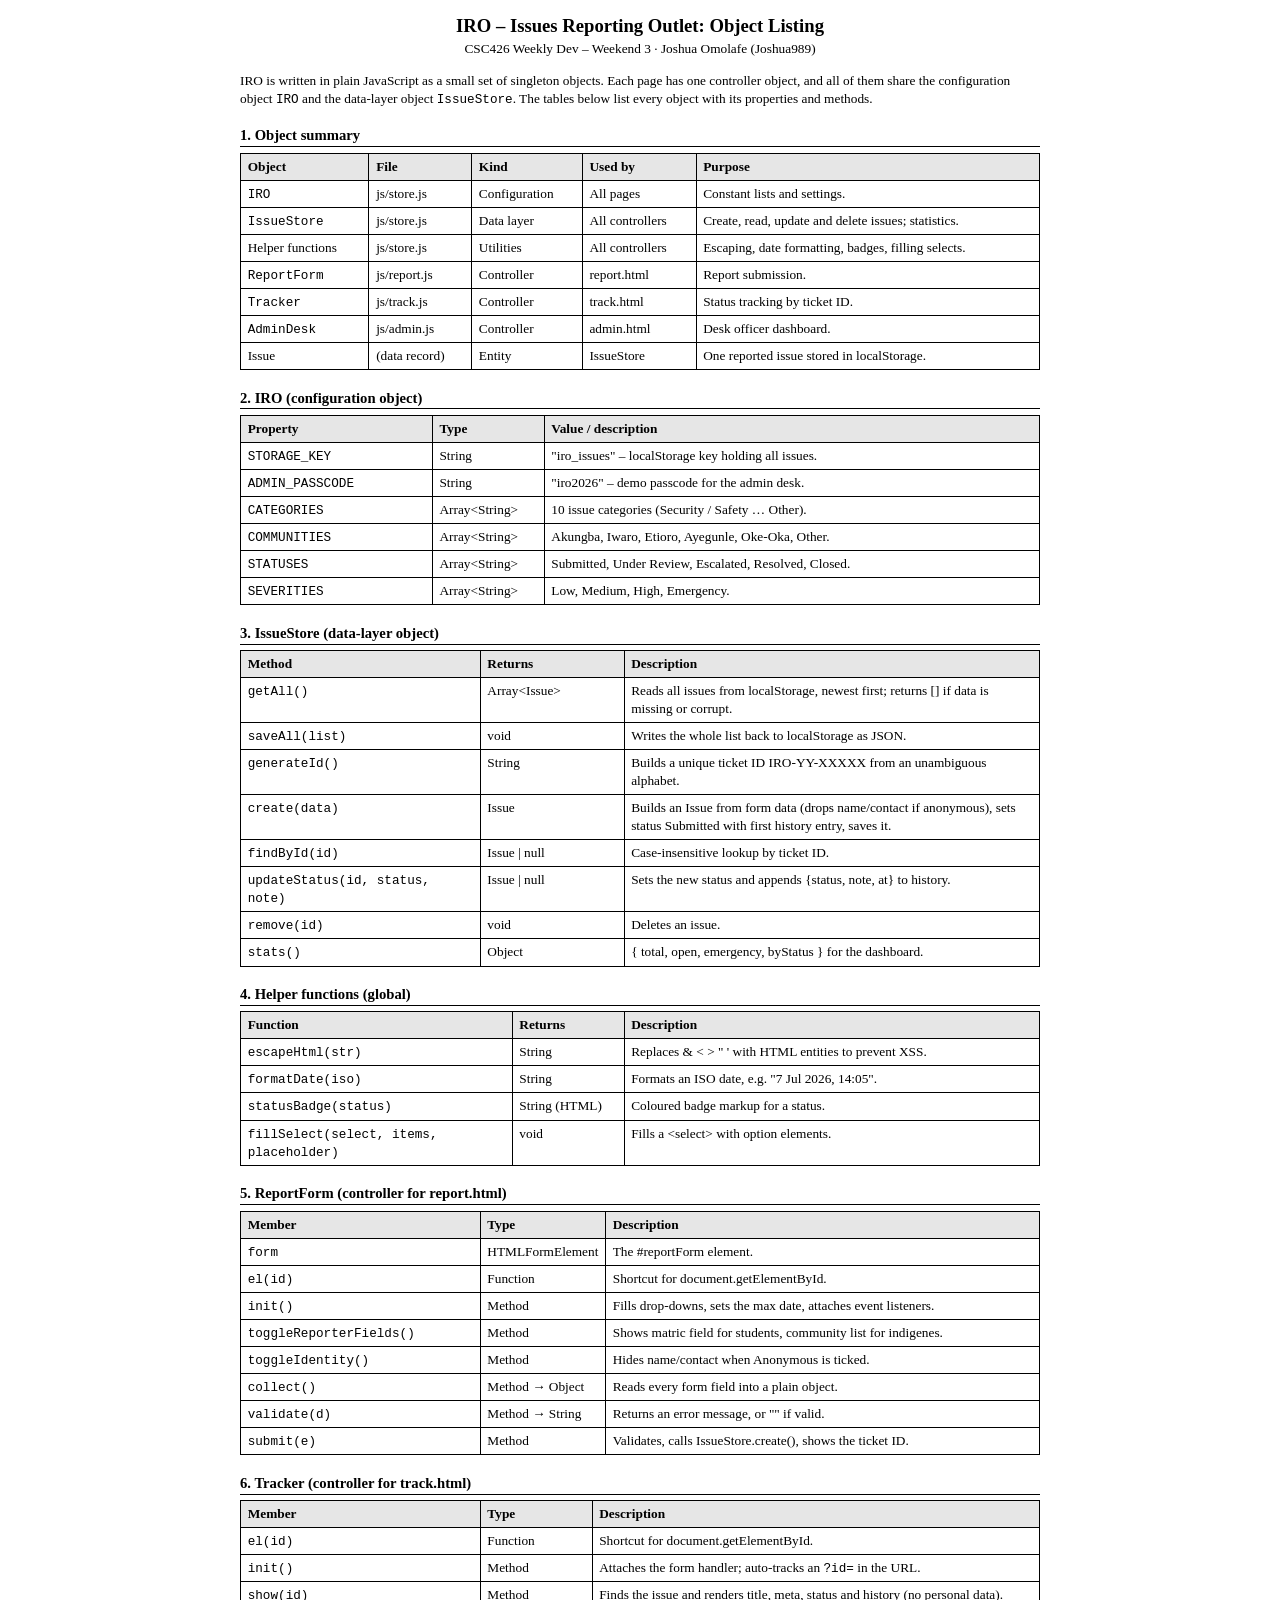
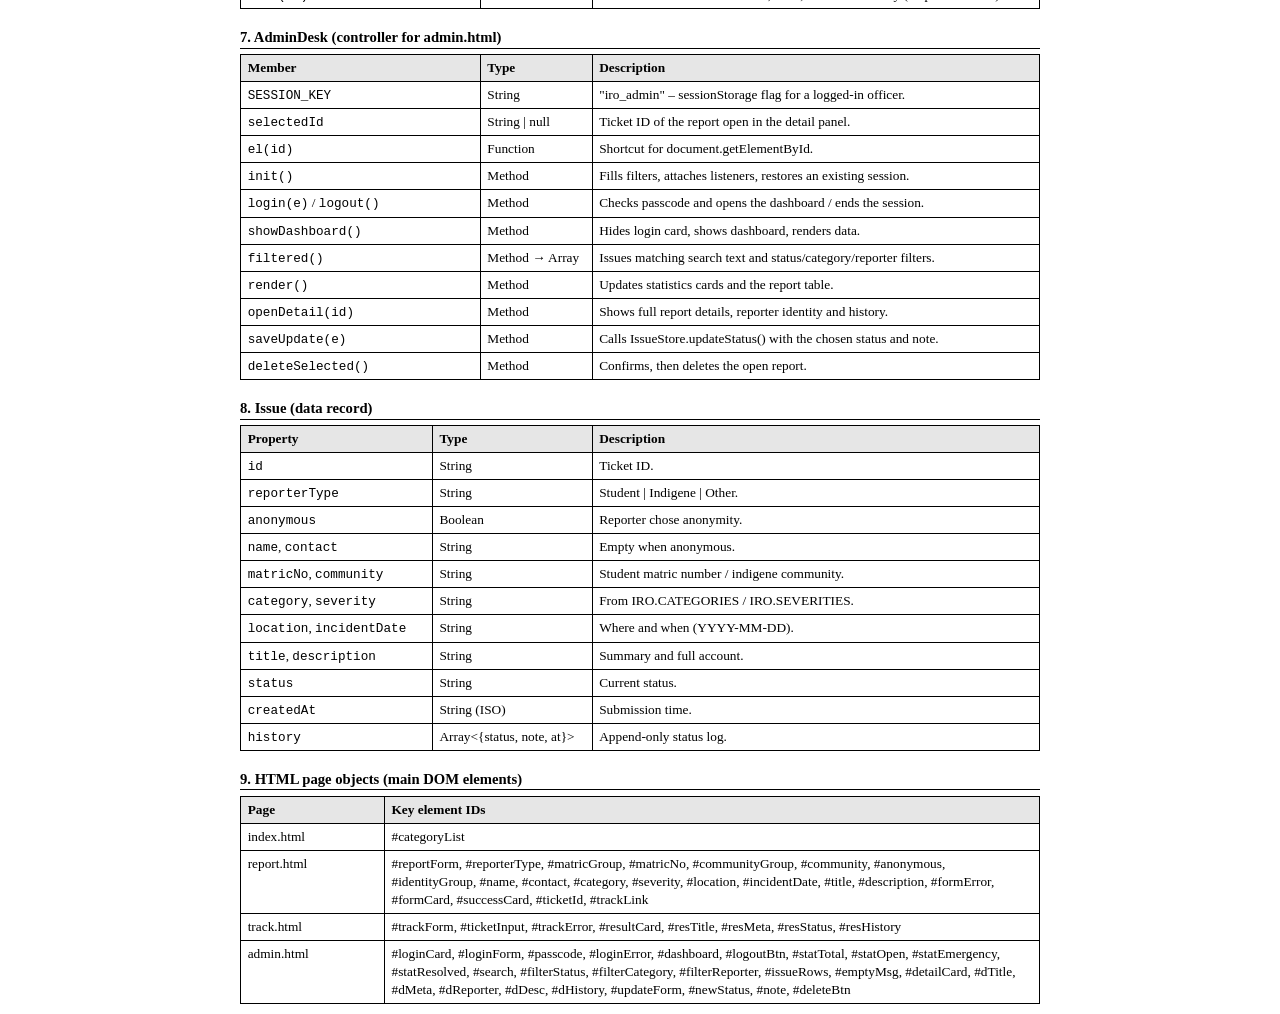
==== docs/listings/IRO_Object_Listing.html @ 64bc76e7 "Add IRO (Issues Reporting Outlet) app and documentation Mini web app (report, track, admin desk), Go" ====
<!DOCTYPE html>
<html lang="en">
<head>
<meta charset="UTF-8">
<title>IRO – Object Listing</title>
<style>
  @page { size: A4; margin: 18mm; }
  body { font-family: "Times New Roman", Times, serif; font-size: 10pt; line-height: 1.35; color: #000; max-width: 800px; margin: 0 auto; }
  h1 { font-size: 14pt; text-align: center; margin-bottom: 2pt; }
  .sub { text-align: center; margin-top: 0; }
  h2 { font-size: 11pt; margin: 14pt 0 4pt; border-bottom: 1px solid #000; page-break-after: avoid; }
  table { border-collapse: collapse; width: 100%; margin: 4pt 0 8pt; }
  tr { page-break-inside: avoid; }
  th, td { border: 1px solid #000; padding: 3pt 5pt; text-align: left; vertical-align: top; font-size: 10pt; }
  th { background: #e6e6e6; }
  code { font-family: "Courier New", monospace; font-size: 9.5pt; }
</style>
</head>
<body>
<h1>IRO – Issues Reporting Outlet: Object Listing</h1>
<p class="sub">CSC426 Weekly Dev – Weekend 3 · Joshua Omolafe (Joshua989)</p>

<p>IRO is written in plain JavaScript as a small set of singleton objects. Each page has one controller
object, and all of them share the configuration object <code>IRO</code> and the data-layer object
<code>IssueStore</code>. The tables below list every object with its properties and methods.</p>

<h2>1. Object summary</h2>
<table>
  <tr><th>Object</th><th>File</th><th>Kind</th><th>Used by</th><th>Purpose</th></tr>
  <tr><td><code>IRO</code></td><td>js/store.js</td><td>Configuration</td><td>All pages</td><td>Constant lists and settings.</td></tr>
  <tr><td><code>IssueStore</code></td><td>js/store.js</td><td>Data layer</td><td>All controllers</td><td>Create, read, update and delete issues; statistics.</td></tr>
  <tr><td>Helper functions</td><td>js/store.js</td><td>Utilities</td><td>All controllers</td><td>Escaping, date formatting, badges, filling selects.</td></tr>
  <tr><td><code>ReportForm</code></td><td>js/report.js</td><td>Controller</td><td>report.html</td><td>Report submission.</td></tr>
  <tr><td><code>Tracker</code></td><td>js/track.js</td><td>Controller</td><td>track.html</td><td>Status tracking by ticket ID.</td></tr>
  <tr><td><code>AdminDesk</code></td><td>js/admin.js</td><td>Controller</td><td>admin.html</td><td>Desk officer dashboard.</td></tr>
  <tr><td>Issue</td><td>(data record)</td><td>Entity</td><td>IssueStore</td><td>One reported issue stored in localStorage.</td></tr>
</table>

<h2>2. IRO (configuration object)</h2>
<table>
  <tr><th style="width:24%">Property</th><th style="width:14%">Type</th><th>Value / description</th></tr>
  <tr><td><code>STORAGE_KEY</code></td><td>String</td><td>"iro_issues" – localStorage key holding all issues.</td></tr>
  <tr><td><code>ADMIN_PASSCODE</code></td><td>String</td><td>"iro2026" – demo passcode for the admin desk.</td></tr>
  <tr><td><code>CATEGORIES</code></td><td>Array&lt;String&gt;</td><td>10 issue categories (Security / Safety … Other).</td></tr>
  <tr><td><code>COMMUNITIES</code></td><td>Array&lt;String&gt;</td><td>Akungba, Iwaro, Etioro, Ayegunle, Oke-Oka, Other.</td></tr>
  <tr><td><code>STATUSES</code></td><td>Array&lt;String&gt;</td><td>Submitted, Under Review, Escalated, Resolved, Closed.</td></tr>
  <tr><td><code>SEVERITIES</code></td><td>Array&lt;String&gt;</td><td>Low, Medium, High, Emergency.</td></tr>
</table>

<h2>3. IssueStore (data-layer object)</h2>
<table>
  <tr><th style="width:30%">Method</th><th style="width:18%">Returns</th><th>Description</th></tr>
  <tr><td><code>getAll()</code></td><td>Array&lt;Issue&gt;</td><td>Reads all issues from localStorage, newest first; returns [] if data is missing or corrupt.</td></tr>
  <tr><td><code>saveAll(list)</code></td><td>void</td><td>Writes the whole list back to localStorage as JSON.</td></tr>
  <tr><td><code>generateId()</code></td><td>String</td><td>Builds a unique ticket ID IRO-YY-XXXXX from an unambiguous alphabet.</td></tr>
  <tr><td><code>create(data)</code></td><td>Issue</td><td>Builds an Issue from form data (drops name/contact if anonymous), sets status Submitted with first history entry, saves it.</td></tr>
  <tr><td><code>findById(id)</code></td><td>Issue | null</td><td>Case-insensitive lookup by ticket ID.</td></tr>
  <tr><td><code>updateStatus(id, status, note)</code></td><td>Issue | null</td><td>Sets the new status and appends {status, note, at} to history.</td></tr>
  <tr><td><code>remove(id)</code></td><td>void</td><td>Deletes an issue.</td></tr>
  <tr><td><code>stats()</code></td><td>Object</td><td>{ total, open, emergency, byStatus } for the dashboard.</td></tr>
</table>

<h2>4. Helper functions (global)</h2>
<table>
  <tr><th style="width:34%">Function</th><th style="width:14%">Returns</th><th>Description</th></tr>
  <tr><td><code>escapeHtml(str)</code></td><td>String</td><td>Replaces &amp; &lt; &gt; " ' with HTML entities to prevent XSS.</td></tr>
  <tr><td><code>formatDate(iso)</code></td><td>String</td><td>Formats an ISO date, e.g. "7 Jul 2026, 14:05".</td></tr>
  <tr><td><code>statusBadge(status)</code></td><td>String (HTML)</td><td>Coloured badge markup for a status.</td></tr>
  <tr><td><code>fillSelect(select, items, placeholder)</code></td><td>void</td><td>Fills a &lt;select&gt; with option elements.</td></tr>
</table>

<h2>5. ReportForm (controller for report.html)</h2>
<table>
  <tr><th style="width:30%">Member</th><th style="width:14%">Type</th><th>Description</th></tr>
  <tr><td><code>form</code></td><td>HTMLFormElement</td><td>The #reportForm element.</td></tr>
  <tr><td><code>el(id)</code></td><td>Function</td><td>Shortcut for document.getElementById.</td></tr>
  <tr><td><code>init()</code></td><td>Method</td><td>Fills drop-downs, sets the max date, attaches event listeners.</td></tr>
  <tr><td><code>toggleReporterFields()</code></td><td>Method</td><td>Shows matric field for students, community list for indigenes.</td></tr>
  <tr><td><code>toggleIdentity()</code></td><td>Method</td><td>Hides name/contact when Anonymous is ticked.</td></tr>
  <tr><td><code>collect()</code></td><td>Method → Object</td><td>Reads every form field into a plain object.</td></tr>
  <tr><td><code>validate(d)</code></td><td>Method → String</td><td>Returns an error message, or "" if valid.</td></tr>
  <tr><td><code>submit(e)</code></td><td>Method</td><td>Validates, calls IssueStore.create(), shows the ticket ID.</td></tr>
</table>

<h2>6. Tracker (controller for track.html)</h2>
<table>
  <tr><th style="width:30%">Member</th><th style="width:14%">Type</th><th>Description</th></tr>
  <tr><td><code>el(id)</code></td><td>Function</td><td>Shortcut for document.getElementById.</td></tr>
  <tr><td><code>init()</code></td><td>Method</td><td>Attaches the form handler; auto-tracks an <code>?id=</code> in the URL.</td></tr>
  <tr><td><code>show(id)</code></td><td>Method</td><td>Finds the issue and renders title, meta, status and history (no personal data).</td></tr>
</table>

<h2>7. AdminDesk (controller for admin.html)</h2>
<table>
  <tr><th style="width:30%">Member</th><th style="width:14%">Type</th><th>Description</th></tr>
  <tr><td><code>SESSION_KEY</code></td><td>String</td><td>"iro_admin" – sessionStorage flag for a logged-in officer.</td></tr>
  <tr><td><code>selectedId</code></td><td>String | null</td><td>Ticket ID of the report open in the detail panel.</td></tr>
  <tr><td><code>el(id)</code></td><td>Function</td><td>Shortcut for document.getElementById.</td></tr>
  <tr><td><code>init()</code></td><td>Method</td><td>Fills filters, attaches listeners, restores an existing session.</td></tr>
  <tr><td><code>login(e)</code> / <code>logout()</code></td><td>Method</td><td>Checks passcode and opens the dashboard / ends the session.</td></tr>
  <tr><td><code>showDashboard()</code></td><td>Method</td><td>Hides login card, shows dashboard, renders data.</td></tr>
  <tr><td><code>filtered()</code></td><td>Method → Array</td><td>Issues matching search text and status/category/reporter filters.</td></tr>
  <tr><td><code>render()</code></td><td>Method</td><td>Updates statistics cards and the report table.</td></tr>
  <tr><td><code>openDetail(id)</code></td><td>Method</td><td>Shows full report details, reporter identity and history.</td></tr>
  <tr><td><code>saveUpdate(e)</code></td><td>Method</td><td>Calls IssueStore.updateStatus() with the chosen status and note.</td></tr>
  <tr><td><code>deleteSelected()</code></td><td>Method</td><td>Confirms, then deletes the open report.</td></tr>
</table>

<h2>8. Issue (data record)</h2>
<table>
  <tr><th style="width:24%">Property</th><th style="width:20%">Type</th><th>Description</th></tr>
  <tr><td><code>id</code></td><td>String</td><td>Ticket ID.</td></tr>
  <tr><td><code>reporterType</code></td><td>String</td><td>Student | Indigene | Other.</td></tr>
  <tr><td><code>anonymous</code></td><td>Boolean</td><td>Reporter chose anonymity.</td></tr>
  <tr><td><code>name</code>, <code>contact</code></td><td>String</td><td>Empty when anonymous.</td></tr>
  <tr><td><code>matricNo</code>, <code>community</code></td><td>String</td><td>Student matric number / indigene community.</td></tr>
  <tr><td><code>category</code>, <code>severity</code></td><td>String</td><td>From IRO.CATEGORIES / IRO.SEVERITIES.</td></tr>
  <tr><td><code>location</code>, <code>incidentDate</code></td><td>String</td><td>Where and when (YYYY-MM-DD).</td></tr>
  <tr><td><code>title</code>, <code>description</code></td><td>String</td><td>Summary and full account.</td></tr>
  <tr><td><code>status</code></td><td>String</td><td>Current status.</td></tr>
  <tr><td><code>createdAt</code></td><td>String (ISO)</td><td>Submission time.</td></tr>
  <tr><td><code>history</code></td><td>Array&lt;{status, note, at}&gt;</td><td>Append-only status log.</td></tr>
</table>

<h2>9. HTML page objects (main DOM elements)</h2>
<table>
  <tr><th style="width:18%">Page</th><th>Key element IDs</th></tr>
  <tr><td>index.html</td><td>#categoryList</td></tr>
  <tr><td>report.html</td><td>#reportForm, #reporterType, #matricGroup, #matricNo, #communityGroup, #community, #anonymous, #identityGroup, #name, #contact, #category, #severity, #location, #incidentDate, #title, #description, #formError, #formCard, #successCard, #ticketId, #trackLink</td></tr>
  <tr><td>track.html</td><td>#trackForm, #ticketInput, #trackError, #resultCard, #resTitle, #resMeta, #resStatus, #resHistory</td></tr>
  <tr><td>admin.html</td><td>#loginCard, #loginForm, #passcode, #loginError, #dashboard, #logoutBtn, #statTotal, #statOpen, #statEmergency, #statResolved, #search, #filterStatus, #filterCategory, #filterReporter, #issueRows, #emptyMsg, #detailCard, #dTitle, #dMeta, #dReporter, #dDesc, #dHistory, #updateForm, #newStatus, #note, #deleteBtn</td></tr>
</table>
</body>
</html>
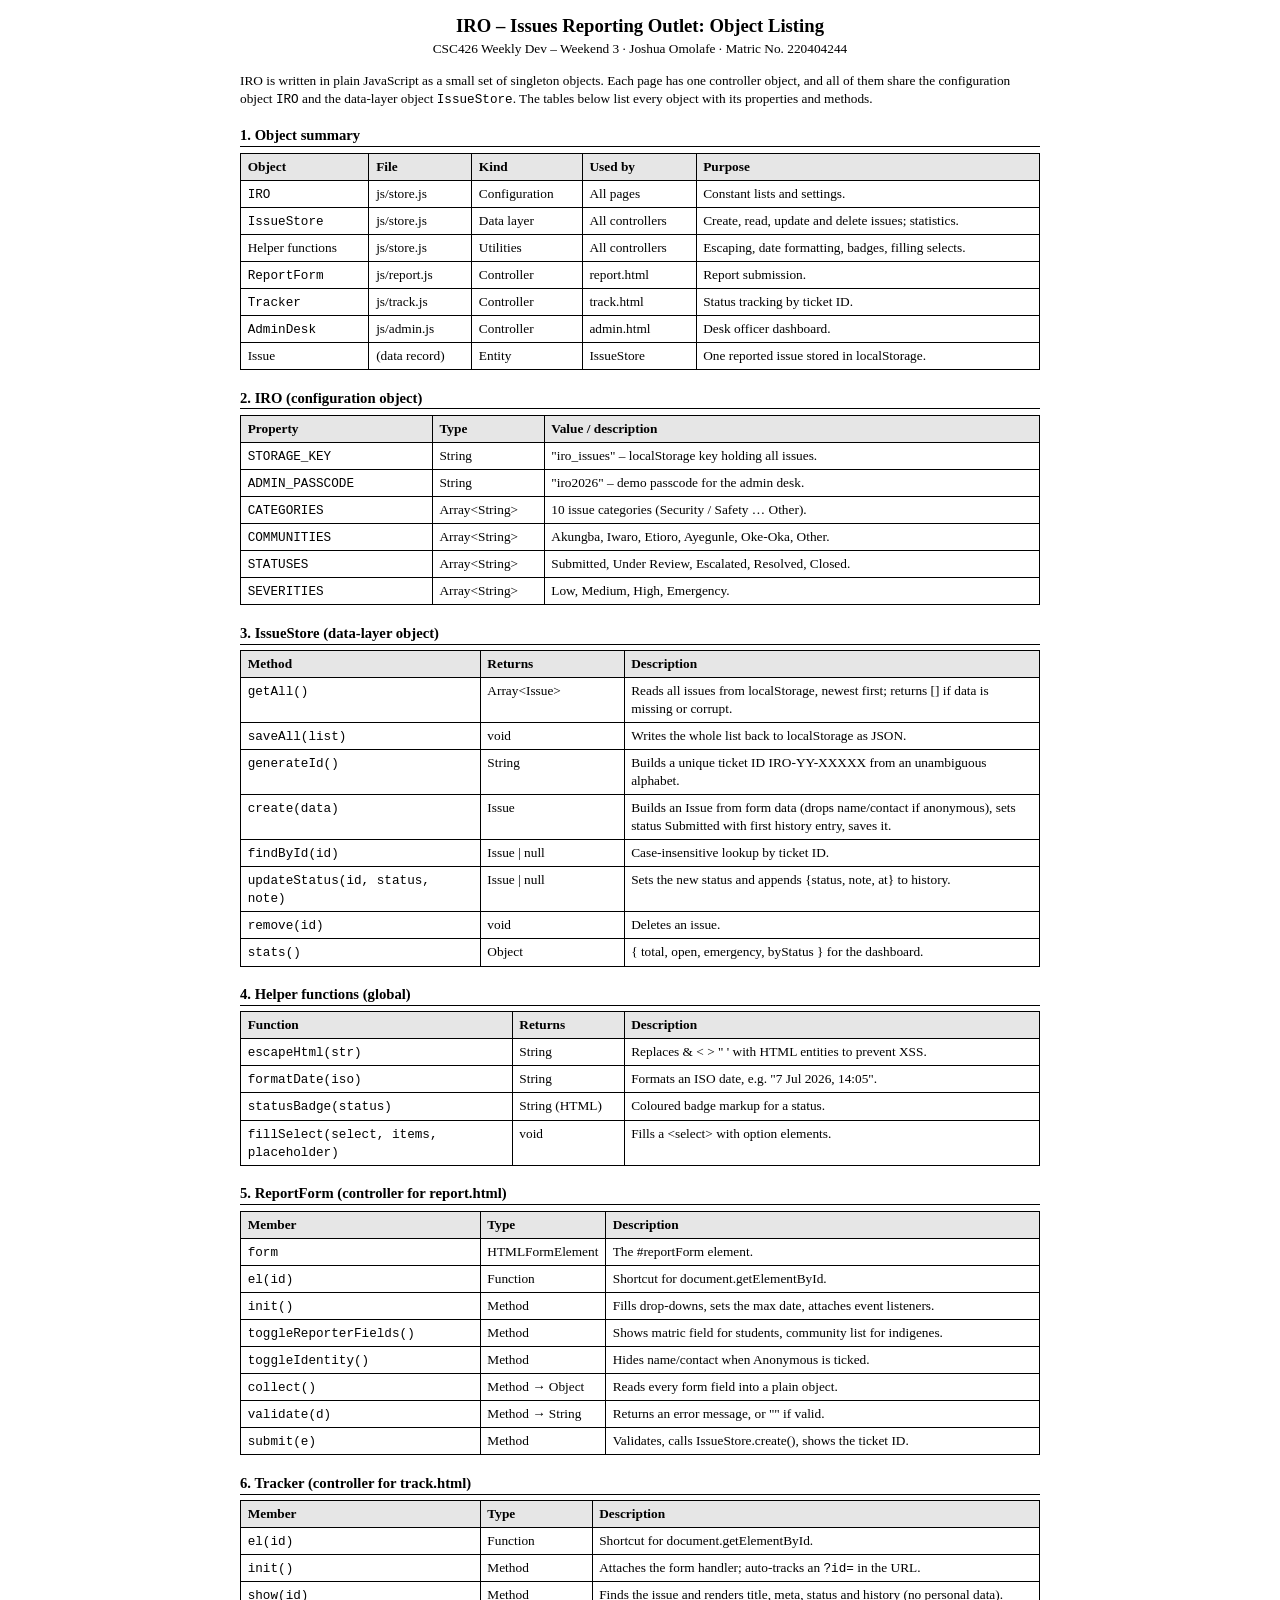
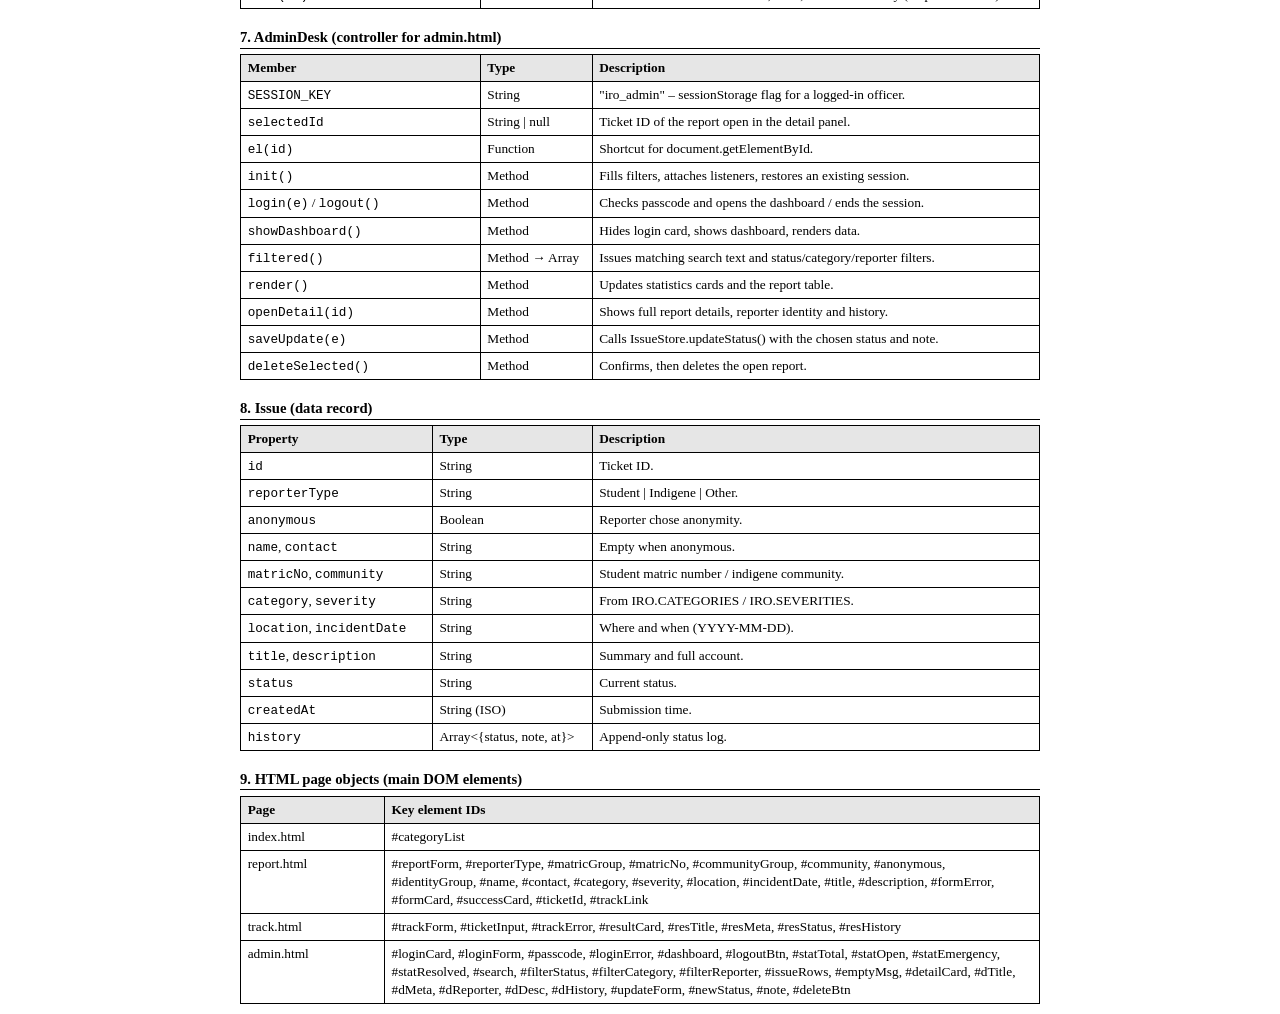
==== commit 194985be: "Add matric number to submission documents Co-Authored-By: Claude Opus 5.5 <noreply@anthropic.com>" ====
--- a/docs/listings/IRO_Object_Listing.html
+++ b/docs/listings/IRO_Object_Listing.html
@@ -18,7 +18,7 @@
 </head>
 <body>
 <h1>IRO – Issues Reporting Outlet: Object Listing</h1>
-<p class="sub">CSC426 Weekly Dev – Weekend 3 · Joshua Omolafe (Joshua989)</p>
+<p class="sub">CSC426 Weekly Dev – Weekend 3 · Joshua Omolafe · Matric No. 220404244</p>
 
 <p>IRO is written in plain JavaScript as a small set of singleton objects. Each page has one controller
 object, and all of them share the configuration object <code>IRO</code> and the data-layer object
